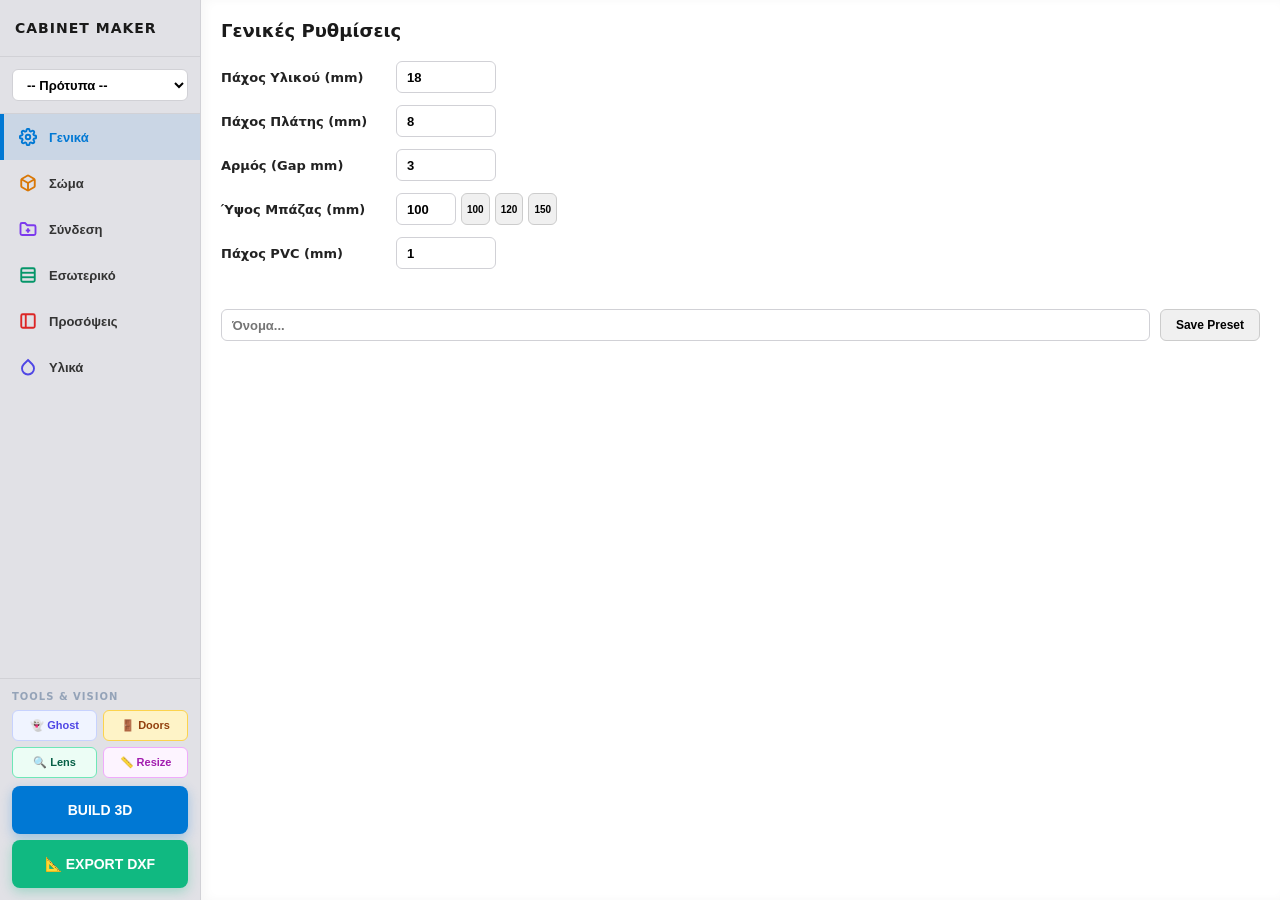
==== index.html @ 6de9b140 "Create index.html" ====
<!DOCTYPE html>
<html>
<head>
  <meta charset="utf-8">
  <title>Smart Cabinet Maker Pro v13.4 - Absolute Total</title>
  <link href="https://fonts.googleapis.com/css2?family=Inter:wght@400;500;600;700&display=swap" rel="stylesheet">
  <style>
    :root {
        --bg-dark: #f5f5f7;
        --sidebar-bg: #e1e1e6;
        --card-bg: #ffffff;
        --accent: #0078d4;
        --accent-hover: #005a9e;
        --text-title: #1a1a1a;
        --text-body: #333333;
        --text-muted: #666666;
        --border-color: #d1d1d6;
        --sidebar-width: 200px;
        --color-globals: #0078d4;
        --color-box: #d97706;
        --color-joinery: #7c3aed;
        --color-interior: #059669;
        --color-fronts: #dc2626;
        --color-materials: #4f46e5;
    }
    body { background-color: var(--bg-dark); color: var(--text-body); font-family: 'Segoe UI', system-ui, sans-serif; margin: 0; padding: 0; display: flex; height: 100vh; overflow: hidden; }
    .layout { display: flex; flex: 1; overflow: hidden; width: 100%; }
    .sidebar { width: var(--sidebar-width); background-color: var(--sidebar-bg); border-right: 1px solid var(--border-color); display: flex; flex-direction: column; }
    .sidebar h2 { color: var(--text-title); font-size: 14px; padding: 20px 15px; margin: 0; border-bottom: 1px solid var(--border-color); text-transform: uppercase; font-weight: 700; letter-spacing: 1px; }
    .tablink { background-color: transparent; color: var(--text-body); border: none; outline: none; cursor: pointer; padding: 14px 15px; text-align: left; font-size: 13px; font-weight: 600; border-left: 4px solid transparent; transition: all 0.2s; display: flex; align-items: center; gap: 12px; }
    .tablink svg { width: 18px; height: 18px; stroke-width: 2.5; }
    .tablink:hover { background-color: rgba(0,0,0,0.05); }
    .tablink.active { background-color: rgba(0,120,212,0.1); color: var(--accent); border-left: 4px solid var(--accent); }
    .main-content { flex: 1; overflow-y: auto; padding: 20px; background: #ffffff; box-shadow: inset 5px 0 10px rgba(0,0,0,0.03); }
    .tabcontent { display: none; max-width: 100%; animation: fadeIn 0.3s; }
    @keyframes fadeIn { from { opacity: 0; transform: translateY(5px); } to { opacity: 1; transform: translateY(0); } }
    h3 { margin: 0 0 20px 0; color: var(--text-title); font-size: 18px; font-weight: 800; display: flex; align-items: center; gap: 12px; }
    .field { display: flex; align-items: center; margin-bottom: 12px; gap: 15px; }
    .label-zone { width: 160px; flex: none; }
    .label-main { font-size: 13px; font-weight: 700; color: #222; display: block; }
    .label-help { font-size: 11px; color: var(--text-muted); display: block; margin-top: 3px; font-weight: 500; }
    input, select { width: 100px; padding: 6px 10px; border: 1.5px solid var(--border-color); border-radius: 6px; height: 32px; font-size: 13px; font-weight: 600; background: #fff; box-sizing: border-box; }
    input:focus, select:focus { border-color: var(--accent); outline: none; box-shadow: 0 0 0 3px rgba(0,120,212,0.1); }
    select { width: 140px; }
    .property-grid { display: grid; grid-template-columns: 1fr 1fr; gap: 12px; background: #f8fafc; padding: 15px; border: 1px solid #e2e8f0; border-radius: 10px; margin-bottom: 20px; }
    .grid-item { display: flex; flex-direction: column; gap: 6px; }
    .grid-item label { font-size: 10px; font-weight: 900; color: #64748b; text-transform: uppercase; }
    .section-header { font-size: 11px; font-weight: 900; text-transform: uppercase; color: #94a3b8; margin: 35px 0 15px 0; display: flex; align-items: center; letter-spacing: 1.5px; }
    .section-header::after { content: ""; flex: 1; height: 1.5px; background: #f1f5f9; margin-left: 15px; }
    .switch-container { display: flex; align-items: center; height: 36px; width: 120px; justify-content: flex-end; }
    .switch { position: relative; display: inline-block; width: 44px; height: 24px; }
    .switch input { opacity: 0; width: 0; height: 0; }
    .slider { position: absolute; cursor: pointer; top: 0; left: 0; right: 0; bottom: 0; background-color: #cbd5e1; transition: .4s; border-radius: 20px; }
    .slider:before { position: absolute; content: ""; height: 18px; width: 18px; left: 3px; bottom: 3px; background-color: white; transition: .4s; border-radius: 50%; }
    input:checked + .slider { background-color: var(--color-interior); }
    input:checked + .slider:before { transform: translateX(20px); }
    .btn-build { width: 100%; background: var(--accent); color: white; border: none; padding: 16px; font-weight: 800; border-radius: 8px; cursor: pointer; text-transform: uppercase; font-size: 14px; box-shadow: 0 4px 12px rgba(0,120,212,0.3); }
    .btn-secondary { background: #f0f0f0; border: 1px solid #ccc; padding: 8px 15px; cursor: pointer; font-size: 12px; border-radius: 6px; font-weight: 700; }
    .browse-btn { padding: 0 14px; background: #f8fafc; border: 1.5px solid var(--border-color); border-left: none; cursor: pointer; border-radius: 0 6px 6px 0; height: 36px; box-sizing: border-box; }
  </style>
</head>
<body>
  <div class="layout">
    <div class="sidebar">
      <h2>Cabinet Maker</h2>
      <div style="padding: 12px; border-bottom: 1px solid var(--border-color);"><select id="preset_selector" onchange="loadPreset()" style="width: 100%;"><option value="">-- Πρότυπα --</option></select></div>
      <button class="tablink active" onclick="openTab(event, 'globals')"><svg viewBox="0 0 24 24" fill="none" stroke="var(--color-globals)"><circle cx="12" cy="12" r="3"></circle><path d="M19.4 15a1.65 1.65 0 0 0 .33 1.82l.06.06a2 2 0 0 1 0 2.83 2 2 0 0 1-2.83 0l-.06-.06a1.65 1.65 0 0 0-1.82-.33 1.65 1.65 0 0 0-1 1.51V21a2 2 0 0 1-2 2 2 2 0 0 1-2-2v-.09A1.65 1.65 0 0 0 9 19.4a1.65 1.65 0 0 0-1.82.33l-.06.06a2 2 0 0 1-2.83 0 2 2 0 0 1 0-2.83l.06-.06a1.65 1.65 0 0 0 .33-1.82 1.65 1.65 0 0 0-1.51-1H3a2 2 0 0 1-2-2 2 2 0 0 1 2-2h.09A1.65 1.65 0 0 0 4.6 9a1.65 1.65 0 0 0-.33-1.82l-.06-.06a2 2 0 0 1 0-2.83 2 2 0 0 1 2.83 0l.06.06a1.65 1.65 0 0 0 1.82.33H9a1.65 1.65 0 0 0 1-1.51V3a2 2 0 0 1 2-2 2 2 0 0 1 2 2v.09a1.65 1.65 0 0 0 1 1.51 1.65 1.65 0 0 0 1.82-.33l.06-.06a2 2 0 0 1 2.83 0 2 2 0 0 1 0 2.83l-.06.06a1.65 1.65 0 0 0-.33 1.82V9a1.65 1.65 0 0 0 1.51 1H21a2 2 0 0 1 2 2 2 2 0 0 1-2 2h-.09a1.65 1.65 0 0 0-1.51 1z"></path></svg>Γενικά</button>
      <button class="tablink" onclick="openTab(event, 'box')"><svg viewBox="0 0 24 24" fill="none" stroke="var(--color-box)"><path d="M21 16V8a2 2 0 0 0-1-1.73l-7-4a2 2 0 0 0-2 0l-7 4A2 2 0 0 0 3 8v8a2 2 0 0 0 1 1.73l7 4a2 2 0 0 0 2 0l7-4A2 2 0 0 0 21 16z"></path><polyline points="3.27 6.96 12 12.01 20.73 6.96"></polyline><line x1="12" y1="22.08" x2="12" y2="12"></line></svg>Σώμα</button>
      <button class="tablink" onclick="openTab(event, 'joinery')"><svg viewBox="0 0 24 24" fill="none" stroke="var(--color-joinery)"><path d="M20 7h-9l-3-3H4a2 2 0 0 0-2 2v12a2 2 0 0 0 2 2h16a2 2 0 0 0 2-2V9a2 2 0 0 0-2-2z"></path><line x1="12" y1="11" x2="12" y2="17"></line><line x1="9" y1="14" x2="15" y2="14"></line></svg>Σύνδεση</button>
      <button class="tablink" onclick="openTab(event, 'interior')"><svg viewBox="0 0 24 24" fill="none" stroke="var(--color-interior)"><rect x="3" y="3" width="18" height="18" rx="2" ry="2"></rect><line x1="3" y1="9" x2="21" y2="9"></line><line x1="3" y1="15" x2="21" y2="15"></line></svg>Εσωτερικό</button>
      <button class="tablink" onclick="openTab(event, 'fronts')"><svg viewBox="0 0 24 24" fill="none" stroke="var(--color-fronts)"><rect x="3" y="3" width="18" height="18" rx="2" ry="2"></rect><line x1="9" y1="3" x2="9" y2="21"></line></svg>Προσόψεις</button>
      <button class="tablink" onclick="openTab(event, 'materials')"><svg viewBox="0 0 24 24" fill="none" stroke="var(--color-materials)"><path d="M12 2.69l5.66 5.66a8 8 0 1 1-11.31 0z"></path></svg>Υλικά</button>
      <div style="margin-top:auto; padding:12px; border-top:1px solid var(--border-color);">
        <div style="font-size:10px; font-weight:900; text-transform:uppercase; color:#94a3b8; margin-bottom:8px; letter-spacing:1px;">Tools & Vision</div>
        <div style="display:grid; grid-template-columns: 1fr 1fr; gap:6px; margin-bottom:8px;">
          <button onclick="callRuby('ghostMode')" style="padding:8px 4px; background:#f0f4ff; border:1.5px solid #c7d2fe; border-radius:6px; cursor:pointer; font-size:11px; font-weight:700; color:#4f46e5;" title="Ghost Mode - Ημιδιαφάνεια">👻 Ghost</button>
          <button onclick="callRuby('hideDoors')" style="padding:8px 4px; background:#fef3c7; border:1.5px solid #fcd34d; border-radius:6px; cursor:pointer; font-size:11px; font-weight:700; color:#92400e;" title="Hide/Show Πόρτες">🚪 Doors</button>
          <button onclick="callRuby('smartLens')" style="padding:8px 4px; background:#ecfdf5; border:1.5px solid #6ee7b7; border-radius:6px; cursor:pointer; font-size:11px; font-weight:700; color:#065f46;" title="Smart Lens Tool">🔍 Lens</button>
          <button onclick="callRuby('resizeTool')" style="padding:8px 4px; background:#fdf4ff; border:1.5px solid #f0abfc; border-radius:6px; cursor:pointer; font-size:11px; font-weight:700; color:#a21caf;" title="Εργαλείο Αλλαγής Διαστάσεων">📏 Resize</button>
        </div>
        <button class="btn-build" onclick="buildCabinet()" style="margin-bottom: 6px;">Build 3D</button>
        <button class="btn-build" onclick="callRuby('exportDXF')" style="background: #10b981; box-shadow: 0 4px 12px rgba(16,185,129,0.3);">📐 Export DXF</button>
      </div>
    </div>
    <div class="main-content">
      <div id="globals" class="tabcontent" style="display:block">
        <h3>Γενικές Ρυθμίσεις</h3>
        <div class="field"><div class="label-zone"><span class="label-main">Πάχος Υλικού (mm)</span></div><input type="number" id="mat_th" value="18"></div>
        <div class="field"><div class="label-zone"><span class="label-main">Πάχος Πλάτης (mm)</span></div><input type="number" id="back_th" value="8"></div>
        <div class="field"><div class="label-zone"><span class="label-main">Αρμός (Gap mm)</span></div><input type="number" id="gap" value="3"></div>
        <div class="field">
          <div class="label-zone"><span class="label-main">Ύψος Μπάζας (mm)</span></div>
          <div style="display:flex; gap:5px;">
            <input type="number" id="plinth" value="100" style="width:60px;">
            <button class="btn-secondary" onclick="document.getElementById('plinth').value=100" style="padding:2px 5px; font-size:10px;">100</button>
            <button class="btn-secondary" onclick="document.getElementById('plinth').value=120" style="padding:2px 5px; font-size:10px;">120</button>
            <button class="btn-secondary" onclick="document.getElementById('plinth').value=150" style="padding:2px 5px; font-size:10px;">150</button>
          </div>
        </div>
        <div class="field"><div class="label-zone"><span class="label-main">Πάχος PVC (mm)</span></div><input type="number" id="pvc_th" value="1"></div>
        <div style="margin-top:40px; display:flex; gap:10px;"><input type="text" id="preset_name" placeholder="Όνομα..." style="flex:1"><button class="btn-secondary" onclick="savePreset()">Save Preset</button></div>
      </div>
      <div id="box" class="tabcontent">
        <h3>Σώμα Ερμαρίου</h3>
        <div class="field"><div class="label-zone"><span class="label-main">Τύπος Ερμαρίου</span></div><select id="cab_type" onchange="updateDefaults()"><option value="Base">Βάσης (760/560)</option><option value="Wall">Κρεμαστό (720/330)</option><option value="Wardrobe">Ντουλάπα (1600/580)</option></select></div>
        <div class="property-grid"><div class="grid-item"><label>Πλάτος</label><input type="number" id="width" value="600"></div><div class="grid-item"><label>Ύψος</label><input type="number" id="height" value="760"></div><div class="grid-item"><label>Βάθος</label><input type="number" id="depth" value="560"></div><div class="grid-item"><label>Καπάκι</label><select id="top_type"><option value="Solid">Πάνελ</option><option value="Rails">Τραβέρσες</option></select></div></div>
        <div class="field"><div class="label-zone"><span class="label-main">Φάρδος Τραβέρσας</span></div><input type="number" id="rail_width" value="100"></div>
        <div class="section-header">Μπάζα (Plinth / Legs)</div>
        <div class="property-grid">
          <div class="grid-item">
            <label>Τύπος Βάσης</label>
            <select id="base_type">
              <option value="Box">Κουτί (Περιμετρικά)</option>
              <option value="FrontLegs">Εμπρός Μπάζα + Ποδαράκια</option>
              <option value="LegsOnly">Μόνο Ποδαράκια</option>
            </select>
          </div>
          <div class="grid-item"><label>Εμπρός Inset</label><input type="number" id="plinth_inset_f" value="50"></div>
          <div class="grid-item"><label>Πίσω Inset</label><input type="number" id="plinth_inset_b" value="0"></div>
        </div>
      </div>
      <div id="joinery" class="tabcontent">
        <h3>Σύνδεση & Hardware</h3>
        <div class="field"><div class="label-zone"><span class="label-main">Τύπος Σύνδεσης</span></div><select id="conn_type"><option value="SideOverTop">Sides over Top</option><option value="TopOverSide">Top over Sides</option><option value="Miter">Miter (45°)</option></select></div>
        <div class="section-header">Connectors (CNC)</div>
        <div class="property-grid"><div class="grid-item"><label>Hardware</label><select id="connector_type" onchange="updateConnectorDefaults()"><option value="Screw_3.5">Βίδες 3.5</option><option value="Dowel">Καβίλιες Ø8</option><option value="Minifix">Minifix Ø15</option><option value="Lamello_Clamex">Lamello Clamex</option><option value="Cabineo">Cabineo Ø8</option><option value="None">None</option></select></div><div class="grid-item"><label>Mode</label><select id="connector_mode"><option value="Manual">Manual</option><option value="Auto">Auto</option></select></div><div class="grid-item"><label>Qty/Step</label><input type="number" id="connector_val" value="3"></div><div class="grid-item"><label>Offset</label><input type="number" id="connector_offset" value="37"></div></div>
        <div class="section-header">Πλάτη & Γκινισιά</div>
        <div class="property-grid"><div class="grid-item"><label>Τύπος Πλάτης</label><select id="back_type"><option value="Nailed">Καρφωτή</option><option value="Grooved">Γκινισιά</option><option value="Hybrid">Hybrid</option></select></div><div class="grid-item"><label>Inset Πλάτης</label><input type="number" id="back_inset" value="15"></div><div class="grid-item"><label>Βάθος Γκινισιάς</label><input type="number" id="groove_depth" value="8"></div></div>
      </div>
      <div id="interior" class="tabcontent">
        <h3>Εσωτερικός Χώρος</h3>
        <div class="field"><div class="label-zone"><span class="label-main">Κάθετοι Ορθοστάτες</span></div><input type="number" id="v_dividers" value="0"></div>
        <div class="field"><div class="label-zone"><span class="label-main">Line Boring</span></div><div class="switch-container"><label class="switch"><input type="checkbox" id="line_boring"><span class="slider"></span></label></div></div>
        <div class="property-grid">
          <div class="grid-item"><label>Offset Εμπρός</label><input type="number" id="lb_offset_f" value="37"></div>
          <div class="grid-item"><label>Offset Πίσω</label><input type="number" id="lb_offset_b" value="37"></div>
          <div class="grid-item"><label>Βήμα (Step)</label><select id="lb_step"><option value="32">32 mm</option><option value="64">64 mm</option></select></div>
          <div class="grid-item"><label>Τρύπες/Ράφι</label><select id="lb_qty"><option value="Full">Συνεχόμενες</option><option value="3">3</option><option value="5">5</option></select></div>
        </div>
        <div class="property-grid">
          <div class="grid-item"><label>Αριθμός Ραφιών</label><input type="number" id="shelves" value="1"></div>
          <div class="grid-item"><label>Inset Ραφιού</label><input type="number" id="shelf_inset" value="20"></div>
        </div>
        <div class="field"><div class="label-zone"><span class="label-main">Zone Splitter</span></div><select id="zone_split"><option value="None">None</option><option value="Vertical">Vertical</option><option value="Horizontal">Horizontal</option></select></div>
      </div>
      <div id="fronts" class="tabcontent">
        <h3>Προσόψεις & Μηχανισμοί</h3>
        <div class="property-grid"><div class="grid-item"><label>Τύπος</label><select id="front_type"><option value="Doors">Πόρτες</option><option value="Drawers">Συρτάρια</option><option value="Gola">Gola Front</option></select></div><div class="grid-item"><label>Overlay</label><select id="overlay_type"><option value="Full">Full</option><option value="Half">Half</option><option value="Inset">Inset</option></select></div><div class="grid-item"><label>Αριθμός (Π/Σ)</label><input type="number" id="front_count" value="2"></div></div>
        <div class="section-header">Μεντεσέδες</div>
        <div class="property-grid"><div class="grid-item"><label>Hardware</label><select id="hinge_type" onchange="updateHingeDefaults()"><option value="Blum_ClipTop">Blum Clip Top 110°</option><option value="Blum_INSERTA">Blum INSERTA (press-in)</option><option value="Salice_110">Salice 110°</option><option value="Hettich_Sensys">Hettich Sensys M</option><option value="None">None</option></select></div><div class="grid-item"><label>Offset (mm)</label><input type="number" id="hinge_offset" value="100"></div></div>
        <div class="section-header">Πόμολα & Gola Profile</div>
        <div class="field"><div class="label-zone"><span class="label-main">Είδος Λαβής</span></div><select id="handle_type" onchange="toggleGolaSettings()"><option value="Bar">Bar (2 τρύπες)</option><option value="Knob">Knob (1 τρύπα)</option><option value="Gola">Gola Profile</option><option value="None">None</option></select></div>
        <div id="handle_params_section"><div class="property-grid"><div class="grid-item"><label>Διάκεντρο</label><input type="number" id="handle_cc" value="128"></div><div class="grid-item"><label>Offset X</label><input type="number" id="handle_offset_x" value="40"></div><div class="grid-item"><label>Offset Z</label><input type="number" id="handle_offset_z" value="40"></div></div></div>
        <div id="gola_params_section" style="display:none">
          <div class="field" style="margin-bottom:12px;">
            <div class="label-zone"><span class="label-main">Gola Hardware</span></div>
            <select id="gola_preset" onchange="applyGolaPreset()" style="width:200px;">
              <option value="custom">-- Custom / Χειροκίνητα --</option>
              <option value="volpato_l">Volpato L-Profile (56x27mm)</option>
              <option value="volpato_c">Volpato C-Profile (73x27mm)</option>
              <option value="dtc_l">DTC L-Profile (56x27mm)</option>
              <option value="dtc_c">DTC C-Profile (74x27mm)</option>
            </select>
          </div>
          <div class="property-grid">
            <div class="grid-item"><label>Προφίλ</label><select id="gola_type"><option value="L">L-Profile</option><option value="U">U-Profile</option></select></div>
            <div class="grid-item"><label>Ύψος (H)</label><input type="number" id="gola_size" value="57"></div>
            <div class="grid-item"><label>Βάθος (D)</label><input type="number" id="gola_depth" value="26"></div>
            <div class="grid-item"><label>Radius</label><input type="number" id="gola_radius" value="5"></div>
          </div>
        </div>
      </div>
      <div id="materials" class="tabcontent">
        <h3>Βιβλιοθήκη Υλικών</h3>
        <div class="section-header">Σώμα</div>
        <div class="property-grid"><div class="grid-item"><label>Όνομα</label><input type="text" id="mat_carcass_name" value="White"></div><div class="grid-item"><label>PVC</label><input type="text" id="mat_carcass_pvc" value="W1000"></div></div>
        <div class="field"><div style="display:flex; flex:1; border:1px solid #ccc; border-radius:4px; overflow:hidden;"><input type="text" id="mat_carcass_tex" style="flex:1; border:none; padding:6px;"><button class="browse-btn" onclick="browseFile('mat_carcass_tex')">📁</button></div></div>
        <div class="section-header">Πρόσοψη 1</div>
        <div class="property-grid"><div class="grid-item"><label>Όνομα</label><input type="text" id="mat_front1_name" value="Oak"></div><div class="grid-item"><label>PVC</label><input type="text" id="mat_front1_pvc" value="Oak-PVC"></div></div>
        <div class="field"><div style="display:flex; flex:1; border:1px solid #ccc; border-radius:4px; overflow:hidden;"><input type="text" id="mat_front1_tex" style="flex:1; border:none; padding:6px;"><button class="browse-btn" onclick="browseFile('mat_front1_tex')">📁</button></div></div>
        <div class="section-header">Πρόσοψη 2</div>
        <div class="property-grid"><div class="grid-item"><label>Όνομα</label><input type="text" id="mat_front2_name" value="Anthra"></div><div class="grid-item"><label>PVC</label><input type="text" id="mat_front2_pvc" value="Anthra-PVC"></div></div>
        <div class="field"><div style="display:flex; flex:1; border:1px solid #ccc; border-radius:4px; overflow:hidden;"><input type="text" id="mat_front2_tex" style="flex:1; border:none; padding:6px;"><button class="browse-btn" onclick="browseFile('mat_front2_tex')">📁</button></div></div>
        <div class="section-header">Λοιπά</div>
        <div class="property-grid"><div class="grid-item"><label>Πλάτη</label><input type="text" id="mat_back_name" value="HDF White"></div><div class="grid-item"><label>Μπάζα</label><input type="text" id="mat_plinth_name" value="Aluminum"></div></div>
      </div>
    </div>
  </div>
  <script>
    const GOLA_PRESETS = {
        volpato_l: { type: "L", size: 57, depth: 26, radius: 5 },
        volpato_c: { type: "U", size: 73, depth: 27, radius: 5 },
        dtc_l: { type: "L", size: 57, depth: 26, radius: 5 },
        dtc_c: { type: "U", size: 74, depth: 27, radius: 5 }
    };

    function callRuby(callbackName, ...args) {
        if (typeof sketchup !== 'undefined' && sketchup[callbackName]) {
            // Modern CEF bridge
            sketchup[callbackName](...args);
        } else {
            // Legacy fallback
            var url = 'skp:' + callbackName;
            if (args.length > 0) {
                url += '@' + args.map(arg => typeof arg === 'object' ? JSON.stringify(arg) : arg).join('@');
            }
            window.location.href = url;
        }
    }

    function applyGolaPreset() {
        const v = document.getElementById("gola_preset").value;
        if (v && GOLA_PRESETS[v]) {
            const p = GOLA_PRESETS[v];
            document.getElementById("gola_type").value = p.type;
            document.getElementById("gola_size").value = p.size;
            document.getElementById("gola_depth").value = p.depth;
            document.getElementById("gola_radius").value = p.radius;
        }
    }

    // Αλλάζει αυτόματα το default offset ανάλογα με τον connector
    var CONNECTOR_OFFSETS = {
        "Screw_3.5":     { offset: 37, label: "Βίδες 3.5mm" },
        "Dowel":         { offset: 37, label: "Καβίλιες Ø8mm" },
        "Minifix":       { offset: 37, label: "Minifix Ø15mm" },
        "Lamello_Clamex":{ offset: 50, label: "Lamello Clamex P-14" },
        "Cabineo":       { offset: 37, label: "Cabineo Ø8mm" },
        "None":          { offset: 37, label: "" }
    };
    function updateConnectorDefaults() {
        var ct = document.getElementById('connector_type').value;
        var info = CONNECTOR_OFFSETS[ct];
        if (info) {
            document.getElementById('connector_offset').value = info.offset;
        }
        // Αν None, απόκρυψε τα υπόλοιπα πεδία connector
        var showFields = (ct !== "None");
        var modeEl = document.getElementById('connector_mode');
        var valEl  = document.getElementById('connector_val');
        var offEl  = document.getElementById('connector_offset');
        if (modeEl && modeEl.parentElement && modeEl.parentElement.parentElement) {
            modeEl.parentElement.parentElement.style.opacity = showFields ? "1" : "0.4";
        }
    }

    // Αλλάζει αυτόματα το hinge offset ανά τύπο μεντεσέ
    var HINGE_OFFSETS = {
        "Blum_ClipTop":   { offset: 100 },
        "Blum_INSERTA":   { offset: 100 },
        "Salice_110":     { offset: 100 },
        "Hettich_Sensys": { offset: 100 },
        "None":           { offset: 100 }
    };
    function updateHingeDefaults() {
        var ht = document.getElementById('hinge_type').value;
        var info = HINGE_OFFSETS[ht];
        if (info) {
            document.getElementById('hinge_offset').value = info.offset;
        }
    }
    function openTab(evt, tabName) {
        var i, tc, tl; tc = document.getElementsByClassName("tabcontent"); for (i=0; i<tc.length; i++) tc[i].style.display = "none";
        tl = document.getElementsByClassName("tablink"); for (i=0; i<tl.length; i++) tl[i].className = tl[i].className.replace(" active", "");
        document.getElementById(tabName).style.display = "block"; if (evt) evt.currentTarget.className += " active";
    }
    function updateDefaults() { var t = document.getElementById('cab_type').value; if (t === "Base") { document.getElementById('height').value = 760; document.getElementById('depth').value = 560; } }
    function toggleGolaSettings() { var v = document.getElementById('handle_type').value; document.getElementById('gola_params_section').style.display = (v === 'Gola') ? 'block' : 'none'; document.getElementById('handle_params_section').style.display = (v === 'Gola' || v === 'None') ? 'none' : 'block'; }
    function browseFile(id) { callRuby('browseFile', id); }
    function setFilePath(id, path) { document.getElementById(id).value = path; }
    function getVal(id) { return document.getElementById(id).value; }
    function collectData() { return { 
        global: { materialThickness: parseFloat(document.getElementById('mat_th').value), backThickness: parseFloat(document.getElementById('back_th').value), gap: parseFloat(document.getElementById('gap').value), base_type: getVal('base_type'), plinthHeight: parseFloat(document.getElementById('plinth').value), pvcThickness: parseFloat(document.getElementById('pvc_th').value) },
        box: { cab_type: document.getElementById('cab_type').value, width: parseFloat(document.getElementById('width').value), height: parseFloat(document.getElementById('height').value), depth: parseFloat(document.getElementById('depth').value), backType: document.getElementById('back_type').value, topType: document.getElementById('top_type').value, railWidth: parseFloat(document.getElementById('rail_width').value), connType: document.getElementById('conn_type').value, backInset: parseFloat(document.getElementById('back_inset').value), grooveDepth: parseFloat(document.getElementById('groove_depth').value), plinthInsetF: parseFloat(document.getElementById('plinth_inset_f').value), plinthInsetB: parseFloat(document.getElementById('plinth_inset_b').value), connector_type: document.getElementById('connector_type').value, connector_mode: document.getElementById('connector_mode').value, connector_val: parseFloat(document.getElementById('connector_val').value), connector_offset: parseFloat(document.getElementById('connector_offset').value) },
        front: { front_type: document.getElementById('front_type').value, overlay_type: document.getElementById('overlay_type').value, count: parseInt(document.getElementById('front_count').value), hingeType: document.getElementById('hinge_type').value, hingeOffset: parseFloat(document.getElementById('hinge_offset').value), handle_type: document.getElementById('handle_type').value, handle_cc: parseFloat(document.getElementById('handle_cc').value), handle_offset_x: parseFloat(document.getElementById('handle_offset_x').value), handle_offset_z: parseFloat(document.getElementById('handle_offset_z').value), gola_size: parseFloat(document.getElementById('gola_size').value), gola_depth: parseFloat(document.getElementById('gola_depth').value), gola_radius: parseFloat(document.getElementById('gola_radius').value), gola_type: document.getElementById('gola_type').value },
        interior: { v_dividers: parseInt(document.getElementById('v_dividers').value), shelves: parseInt(document.getElementById('shelves').value), line_boring: document.getElementById('line_boring').checked, lb_offset_f: parseFloat(document.getElementById('lb_offset_f').value), lb_offset_b: parseFloat(document.getElementById('lb_offset_b').value), lb_step: parseFloat(document.getElementById('lb_step').value), lb_qty: document.getElementById('lb_qty').value, shelf_inset: parseFloat(document.getElementById('shelf_inset').value), zone_split: document.getElementById('zone_split').value },
        materials: { mat_carcass_name: document.getElementById('mat_carcass_name').value, mat_carcass_pvc: document.getElementById('mat_carcass_pvc').value, mat_carcass_tex: document.getElementById('mat_carcass_tex').value, mat_front1_name: document.getElementById('mat_front1_name').value, mat_front1_pvc: document.getElementById('mat_front1_pvc').value, mat_front1_tex: document.getElementById('mat_front1_tex').value, mat_front2_name: document.getElementById('mat_front2_name').value, mat_front2_pvc: document.getElementById('mat_front2_pvc').value, mat_front2_tex: document.getElementById('mat_front2_tex').value, mat_back_name: document.getElementById('mat_back_name').value, mat_plinth_name: document.getElementById('mat_plinth_name').value }
    }; }
    function buildCabinet() { callRuby('buildCabinet', JSON.stringify(collectData())); }
    function savePreset() { callRuby('savePreset', document.getElementById('preset_name').value, JSON.stringify(collectData())); }
    function loadPreset() { callRuby('loadPreset', document.getElementById('preset_selector').value); }

    function updatePresetsList(presets) {
        const sel = document.getElementById("preset_selector");
        sel.innerHTML = '<option value="">-- Πρότυπα --</option>';
        for (const name in presets) {
            if (presets.hasOwnProperty(name)) {
                const opt = document.createElement("option");
                opt.value = name;
                opt.textContent = name;
                sel.appendChild(opt);
            }
        }
    }

    function loadPresetData(data) {
        if (!data) return;
        
        // Globals
        if (data.global) {
            if (data.global.materialThickness !== undefined) document.getElementById('mat_th').value = data.global.materialThickness;
            if (data.global.backThickness !== undefined) document.getElementById('back_th').value = data.global.backThickness;
            if (data.global.gap !== undefined) document.getElementById('gap').value = data.global.gap;
            if (data.global.base_type !== undefined) document.getElementById('base_type').value = data.global.base_type;
            if (data.global.plinthHeight !== undefined) document.getElementById('plinth').value = data.global.plinthHeight;
            if (data.global.pvcThickness !== undefined) document.getElementById('pvc_th').value = data.global.pvcThickness;
        }
        
        // Box
        if (data.box) {
            if (data.box.cab_type !== undefined) {
                document.getElementById('cab_type').value = data.box.cab_type;
                updateDefaults();
            }
            if (data.box.width !== undefined) document.getElementById('width').value = data.box.width;
            if (data.box.height !== undefined) document.getElementById('height').value = data.box.height;
            if (data.box.depth !== undefined) document.getElementById('depth').value = data.box.depth;
            if (data.box.backType !== undefined) document.getElementById('back_type').value = data.box.backType;
            if (data.box.topType !== undefined) document.getElementById('top_type').value = data.box.topType;
            if (data.box.railWidth !== undefined) document.getElementById('rail_width').value = data.box.railWidth;
            if (data.box.connType !== undefined) document.getElementById('conn_type').value = data.box.connType;
            if (data.box.backInset !== undefined) document.getElementById('back_inset').value = data.box.backInset;
            if (data.box.grooveDepth !== undefined) document.getElementById('groove_depth').value = data.box.grooveDepth;
            if (data.box.plinthInsetF !== undefined) document.getElementById('plinth_inset_f').value = data.box.plinthInsetF;
            if (data.box.plinthInsetB !== undefined) document.getElementById('plinth_inset_b').value = data.box.plinthInsetB;
            if (data.box.connector_type !== undefined) document.getElementById('connector_type').value = data.box.connector_type;
            if (data.box.connector_mode !== undefined) document.getElementById('connector_mode').value = data.box.connector_mode;
            if (data.box.connector_val !== undefined) document.getElementById('connector_val').value = data.box.connector_val;
            if (data.box.connector_offset !== undefined) document.getElementById('connector_offset').value = data.box.connector_offset;
        }
        
        // Front
        if (data.front) {
            let front_type = data.front.front_type !== undefined ? data.front.front_type : data.front.type;
            if (front_type !== undefined) document.getElementById('front_type').value = front_type;
            if (data.front.overlay_type !== undefined) document.getElementById('overlay_type').value = data.front.overlay_type;
            if (data.front.count !== undefined) document.getElementById('front_count').value = data.front.count;
            if (data.front.hingeType !== undefined) document.getElementById('hinge_type').value = data.front.hingeType;
            if (data.front.hingeOffset !== undefined) document.getElementById('hinge_offset').value = data.front.hingeOffset;
            
            let handle_type = data.front.handle_type !== undefined ? data.front.handle_type : data.front.handles;
            if (handle_type !== undefined) {
                document.getElementById('handle_type').value = handle_type;
                toggleGolaSettings();
            }
            if (data.front.handle_cc !== undefined) document.getElementById('handle_cc').value = data.front.handle_cc;
            if (data.front.handle_offset_x !== undefined) document.getElementById('handle_offset_x').value = data.front.handle_offset_x;
            if (data.front.handle_offset_z !== undefined) document.getElementById('handle_offset_z').value = data.front.handle_offset_z;
            if (data.front.gola_size !== undefined) document.getElementById('gola_size').value = data.front.gola_size;
            if (data.front.gola_depth !== undefined) document.getElementById('gola_depth').value = data.front.gola_depth;
            if (data.front.gola_radius !== undefined) document.getElementById('gola_radius').value = data.front.gola_radius;
            if (data.front.gola_type !== undefined) document.getElementById('gola_type').value = data.front.gola_type;
        }
        
        // Interior
        if (data.interior) {
            if (data.interior.v_dividers !== undefined) document.getElementById('v_dividers').value = data.interior.v_dividers;
            if (data.interior.shelves !== undefined) document.getElementById('shelves').value = data.interior.shelves;
            if (data.interior.line_boring !== undefined) document.getElementById('line_boring').checked = data.interior.line_boring;
            if (data.interior.lb_offset_f !== undefined) document.getElementById('lb_offset_f').value = data.interior.lb_offset_f;
            if (data.interior.lb_offset_b !== undefined) document.getElementById('lb_offset_b').value = data.interior.lb_offset_b;
            if (data.interior.lb_step !== undefined) document.getElementById('lb_step').value = data.interior.lb_step;
            if (data.interior.lb_qty !== undefined) document.getElementById('lb_qty').value = data.interior.lb_qty;
            if (data.interior.shelf_inset !== undefined) document.getElementById('shelf_inset').value = data.interior.shelf_inset;
            if (data.interior.zone_split !== undefined) document.getElementById('zone_split').value = data.interior.zone_split;
        }
        
        // Materials
        if (data.materials) {
            if (data.materials.mat_carcass_name !== undefined) document.getElementById('mat_carcass_name').value = data.materials.mat_carcass_name;
            if (data.materials.mat_carcass_pvc !== undefined) document.getElementById('mat_carcass_pvc').value = data.materials.mat_carcass_pvc;
            if (data.materials.mat_carcass_tex !== undefined) document.getElementById('mat_carcass_tex').value = data.materials.mat_carcass_tex;
            if (data.materials.mat_front1_name !== undefined) document.getElementById('mat_front1_name').value = data.materials.mat_front1_name;
            if (data.materials.mat_front1_pvc !== undefined) document.getElementById('mat_front1_pvc').value = data.materials.mat_front1_pvc;
            if (data.materials.mat_front1_tex !== undefined) document.getElementById('mat_front1_tex').value = data.materials.mat_front1_tex;
            if (data.materials.mat_front2_name !== undefined) document.getElementById('mat_front2_name').value = data.materials.mat_front2_name;
            if (data.materials.mat_front2_pvc !== undefined) document.getElementById('mat_front2_pvc').value = data.materials.mat_front2_pvc;
            if (data.materials.mat_front2_tex !== undefined) document.getElementById('mat_front2_tex').value = data.materials.mat_front2_tex;
            if (data.materials.mat_back_name !== undefined) document.getElementById('mat_back_name').value = data.materials.mat_back_name;
            if (data.materials.mat_plinth_name !== undefined) document.getElementById('mat_plinth_name').value = data.materials.mat_plinth_name;
        }
    }

    window.onload = function() { callRuby('fetchPresets'); };
  </script>
</body>
</html>
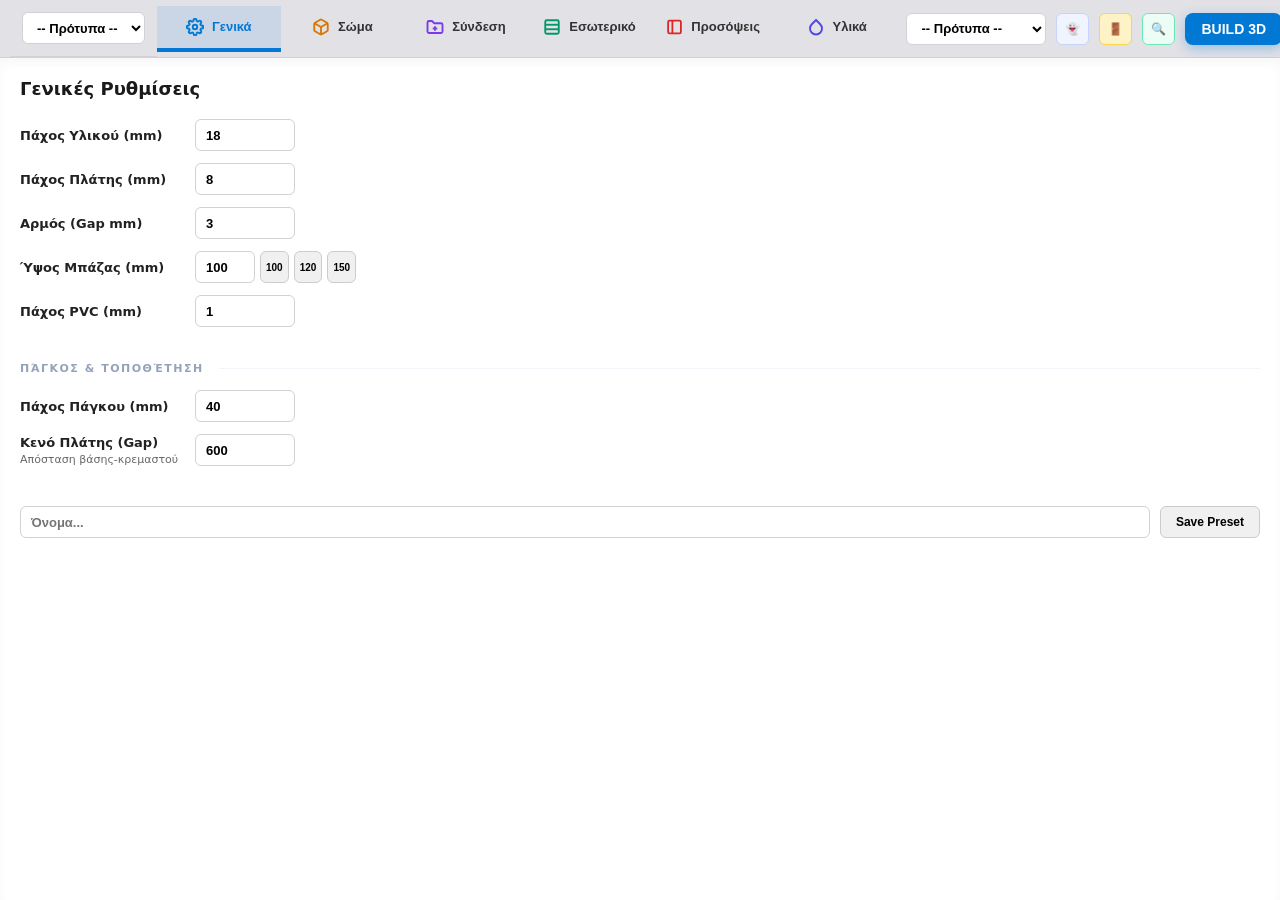
==== commit 191603f3: "new antigravity" ====
--- a/index.html
+++ b/index.html
@@ -23,15 +23,15 @@
         --color-fronts: #dc2626;
         --color-materials: #4f46e5;
     }
-    body { background-color: var(--bg-dark); color: var(--text-body); font-family: 'Segoe UI', system-ui, sans-serif; margin: 0; padding: 0; display: flex; height: 100vh; overflow: hidden; }
-    .layout { display: flex; flex: 1; overflow: hidden; width: 100%; }
-    .sidebar { width: var(--sidebar-width); background-color: var(--sidebar-bg); border-right: 1px solid var(--border-color); display: flex; flex-direction: column; }
-    .sidebar h2 { color: var(--text-title); font-size: 14px; padding: 20px 15px; margin: 0; border-bottom: 1px solid var(--border-color); text-transform: uppercase; font-weight: 700; letter-spacing: 1px; }
-    .tablink { background-color: transparent; color: var(--text-body); border: none; outline: none; cursor: pointer; padding: 14px 15px; text-align: left; font-size: 13px; font-weight: 600; border-left: 4px solid transparent; transition: all 0.2s; display: flex; align-items: center; gap: 12px; }
+    body { background-color: var(--bg-dark); color: var(--text-body); font-family: 'Segoe UI', system-ui, sans-serif; margin: 0; padding: 0; display: flex; flex-direction: column; height: 100vh; overflow: hidden; }
+    .layout { display: flex; flex-direction: column; flex: 1; overflow: hidden; width: 100%; }
+    .sidebar { width: 100%; background-color: var(--sidebar-bg); border-bottom: 1px solid var(--border-color); display: flex; flex-direction: row; flex-wrap: wrap; align-items: center; padding: 0 10px; }
+    .sidebar h2 { display: none; }
+    .tablink { background-color: transparent; color: var(--text-body); border: none; outline: none; cursor: pointer; padding: 12px 15px; text-align: center; font-size: 13px; font-weight: 600; border-bottom: 4px solid transparent; border-left: none; transition: all 0.2s; display: flex; align-items: center; justify-content: center; gap: 8px; flex: 1; min-width: 100px; }
     .tablink svg { width: 18px; height: 18px; stroke-width: 2.5; }
     .tablink:hover { background-color: rgba(0,0,0,0.05); }
-    .tablink.active { background-color: rgba(0,120,212,0.1); color: var(--accent); border-left: 4px solid var(--accent); }
-    .main-content { flex: 1; overflow-y: auto; padding: 20px; background: #ffffff; box-shadow: inset 5px 0 10px rgba(0,0,0,0.03); }
+    .tablink.active { background-color: rgba(0,120,212,0.1); color: var(--accent); border-bottom: 4px solid var(--accent); border-left: none; }
+    .main-content { flex: 1; overflow-y: auto; padding: 20px; background: #ffffff; box-shadow: inset 0 5px 10px rgba(0,0,0,0.03); }
     .tabcontent { display: none; max-width: 100%; animation: fadeIn 0.3s; }
     @keyframes fadeIn { from { opacity: 0; transform: translateY(5px); } to { opacity: 1; transform: translateY(0); } }
     h3 { margin: 0 0 20px 0; color: var(--text-title); font-size: 18px; font-weight: 800; display: flex; align-items: center; gap: 12px; }
@@ -70,16 +70,12 @@
       <button class="tablink" onclick="openTab(event, 'interior')"><svg viewBox="0 0 24 24" fill="none" stroke="var(--color-interior)"><rect x="3" y="3" width="18" height="18" rx="2" ry="2"></rect><line x1="3" y1="9" x2="21" y2="9"></line><line x1="3" y1="15" x2="21" y2="15"></line></svg>Εσωτερικό</button>
       <button class="tablink" onclick="openTab(event, 'fronts')"><svg viewBox="0 0 24 24" fill="none" stroke="var(--color-fronts)"><rect x="3" y="3" width="18" height="18" rx="2" ry="2"></rect><line x1="9" y1="3" x2="9" y2="21"></line></svg>Προσόψεις</button>
       <button class="tablink" onclick="openTab(event, 'materials')"><svg viewBox="0 0 24 24" fill="none" stroke="var(--color-materials)"><path d="M12 2.69l5.66 5.66a8 8 0 1 1-11.31 0z"></path></svg>Υλικά</button>
-      <div style="margin-top:auto; padding:12px; border-top:1px solid var(--border-color);">
-        <div style="font-size:10px; font-weight:900; text-transform:uppercase; color:#94a3b8; margin-bottom:8px; letter-spacing:1px;">Tools & Vision</div>
-        <div style="display:grid; grid-template-columns: 1fr 1fr; gap:6px; margin-bottom:8px;">
-          <button onclick="callRuby('ghostMode')" style="padding:8px 4px; background:#f0f4ff; border:1.5px solid #c7d2fe; border-radius:6px; cursor:pointer; font-size:11px; font-weight:700; color:#4f46e5;" title="Ghost Mode - Ημιδιαφάνεια">👻 Ghost</button>
-          <button onclick="callRuby('hideDoors')" style="padding:8px 4px; background:#fef3c7; border:1.5px solid #fcd34d; border-radius:6px; cursor:pointer; font-size:11px; font-weight:700; color:#92400e;" title="Hide/Show Πόρτες">🚪 Doors</button>
-          <button onclick="callRuby('smartLens')" style="padding:8px 4px; background:#ecfdf5; border:1.5px solid #6ee7b7; border-radius:6px; cursor:pointer; font-size:11px; font-weight:700; color:#065f46;" title="Smart Lens Tool">🔍 Lens</button>
-          <button onclick="callRuby('resizeTool')" style="padding:8px 4px; background:#fdf4ff; border:1.5px solid #f0abfc; border-radius:6px; cursor:pointer; font-size:11px; font-weight:700; color:#a21caf;" title="Εργαλείο Αλλαγής Διαστάσεων">📏 Resize</button>
-        </div>
-        <button class="btn-build" onclick="buildCabinet()" style="margin-bottom: 6px;">Build 3D</button>
-        <button class="btn-build" onclick="callRuby('exportDXF')" style="background: #10b981; box-shadow: 0 4px 12px rgba(16,185,129,0.3);">📐 Export DXF</button>
+      <div style="display:flex; align-items:center; gap:10px; margin-left:auto; padding:8px;">
+        <select id="preset_selector" onchange="loadPreset()" style="width: 140px;"><option value="">-- Πρότυπα --</option></select>
+        <button onclick="callRuby('ghostMode')" style="padding:8px; background:#f0f4ff; border:1.5px solid #c7d2fe; border-radius:6px; cursor:pointer; font-size:12px; font-weight:700; color:#4f46e5;" title="Ghost Mode - Ημιδιαφάνεια">👻</button>
+        <button onclick="callRuby('hideDoors')" style="padding:8px; background:#fef3c7; border:1.5px solid #fcd34d; border-radius:6px; cursor:pointer; font-size:12px; font-weight:700; color:#92400e;" title="Hide/Show Πόρτες">🚪</button>
+        <button onclick="callRuby('smartLens')" style="padding:8px; background:#ecfdf5; border:1.5px solid #6ee7b7; border-radius:6px; cursor:pointer; font-size:12px; font-weight:700; color:#065f46;" title="Smart Lens Tool">🔍</button>
+        <button class="btn-build" onclick="buildCabinet()" style="width:auto; padding:8px 16px;">Build 3D</button>
       </div>
     </div>
     <div class="main-content">
@@ -98,6 +94,9 @@
           </div>
         </div>
         <div class="field"><div class="label-zone"><span class="label-main">Πάχος PVC (mm)</span></div><input type="number" id="pvc_th" value="1"></div>
+        <div class="section-header">Πάγκος & Τοποθέτηση</div>
+        <div class="field"><div class="label-zone"><span class="label-main">Πάχος Πάγκου (mm)</span></div><input type="number" id="worktop_th" value="40"></div>
+        <div class="field"><div class="label-zone"><span class="label-main">Κενό Πλάτης (Gap)</span><span class="label-help">Απόσταση βάσης-κρεμαστού</span></div><input type="number" id="gap_backsplash" value="600"></div>
         <div style="margin-top:40px; display:flex; gap:10px;"><input type="text" id="preset_name" placeholder="Όνομα..." style="flex:1"><button class="btn-secondary" onclick="savePreset()">Save Preset</button></div>
       </div>
       <div id="box" class="tabcontent">
@@ -181,8 +180,11 @@
         <div class="section-header">Πρόσοψη 2</div>
         <div class="property-grid"><div class="grid-item"><label>Όνομα</label><input type="text" id="mat_front2_name" value="Anthra"></div><div class="grid-item"><label>PVC</label><input type="text" id="mat_front2_pvc" value="Anthra-PVC"></div></div>
         <div class="field"><div style="display:flex; flex:1; border:1px solid #ccc; border-radius:4px; overflow:hidden;"><input type="text" id="mat_front2_tex" style="flex:1; border:none; padding:6px;"><button class="browse-btn" onclick="browseFile('mat_front2_tex')">📁</button></div></div>
-        <div class="section-header">Λοιπά</div>
+        <div class="section-header">Λοιπά & Hardware</div>
         <div class="property-grid"><div class="grid-item"><label>Πλάτη</label><input type="text" id="mat_back_name" value="HDF White"></div><div class="grid-item"><label>Μπάζα</label><input type="text" id="mat_plinth_name" value="Aluminum"></div></div>
+        <div class="section-header">Πάγκος (Worktop)</div>
+        <div class="property-grid"><div class="grid-item"><label>Όνομα Υλικού</label><input type="text" id="mat_worktop_name" value="Oak Worktop"></div></div>
+        <div class="field"><div style="display:flex; flex:1; border:1px solid #ccc; border-radius:4px; overflow:hidden;"><input type="text" id="mat_worktop_tex" placeholder="Texture file..." style="flex:1; border:none; padding:6px;"><button class="browse-btn" onclick="browseFile('mat_worktop_tex')">📁</button></div></div>
       </div>
     </div>
   </div>
@@ -264,17 +266,44 @@
         tl = document.getElementsByClassName("tablink"); for (i=0; i<tl.length; i++) tl[i].className = tl[i].className.replace(" active", "");
         document.getElementById(tabName).style.display = "block"; if (evt) evt.currentTarget.className += " active";
     }
-    function updateDefaults() { var t = document.getElementById('cab_type').value; if (t === "Base") { document.getElementById('height').value = 760; document.getElementById('depth').value = 560; } }
+    function updateDefaults() { 
+        var t = document.getElementById('cab_type').value; 
+        var topTypeEl = document.getElementById('top_type');
+        var handleTypeEl = document.getElementById('handle_type');
+        var baseTypeEl = document.getElementById('base_type');
+
+        if (t === "Base") { 
+            document.getElementById('height').value = 760; 
+            document.getElementById('depth').value = 560; 
+            topTypeEl.disabled = false;
+            handleTypeEl.disabled = false;
+        } else if (t === "Wall") {
+            document.getElementById('height').value = 720; 
+            document.getElementById('depth').value = 330;
+            topTypeEl.value = "Solid";
+            topTypeEl.disabled = true; // Rails not allowed for Wall
+            baseTypeEl.value = "Box";
+            if(handleTypeEl.value === "Gola") handleTypeEl.value = "Bar";
+            toggleGolaSettings();
+        } else if (t === "Wardrobe") {
+            document.getElementById('height').value = 2200; 
+            document.getElementById('depth').value = 580;
+            topTypeEl.value = "Solid";
+            topTypeEl.disabled = true; // Rails not allowed for Wardrobe
+            if(handleTypeEl.value === "Gola") handleTypeEl.value = "Bar";
+            toggleGolaSettings();
+        }
+    }
     function toggleGolaSettings() { var v = document.getElementById('handle_type').value; document.getElementById('gola_params_section').style.display = (v === 'Gola') ? 'block' : 'none'; document.getElementById('handle_params_section').style.display = (v === 'Gola' || v === 'None') ? 'none' : 'block'; }
     function browseFile(id) { callRuby('browseFile', id); }
     function setFilePath(id, path) { document.getElementById(id).value = path; }
     function getVal(id) { return document.getElementById(id).value; }
     function collectData() { return { 
-        global: { materialThickness: parseFloat(document.getElementById('mat_th').value), backThickness: parseFloat(document.getElementById('back_th').value), gap: parseFloat(document.getElementById('gap').value), base_type: getVal('base_type'), plinthHeight: parseFloat(document.getElementById('plinth').value), pvcThickness: parseFloat(document.getElementById('pvc_th').value) },
+        global: { materialThickness: parseFloat(document.getElementById('mat_th').value), backThickness: parseFloat(document.getElementById('back_th').value), gap: parseFloat(document.getElementById('gap').value), base_type: getVal('base_type'), plinthHeight: parseFloat(document.getElementById('plinth').value), pvcThickness: parseFloat(document.getElementById('pvc_th').value), worktopThickness: parseFloat(document.getElementById('worktop_th').value), gapBacksplash: parseFloat(document.getElementById('gap_backsplash').value) },
         box: { cab_type: document.getElementById('cab_type').value, width: parseFloat(document.getElementById('width').value), height: parseFloat(document.getElementById('height').value), depth: parseFloat(document.getElementById('depth').value), backType: document.getElementById('back_type').value, topType: document.getElementById('top_type').value, railWidth: parseFloat(document.getElementById('rail_width').value), connType: document.getElementById('conn_type').value, backInset: parseFloat(document.getElementById('back_inset').value), grooveDepth: parseFloat(document.getElementById('groove_depth').value), plinthInsetF: parseFloat(document.getElementById('plinth_inset_f').value), plinthInsetB: parseFloat(document.getElementById('plinth_inset_b').value), connector_type: document.getElementById('connector_type').value, connector_mode: document.getElementById('connector_mode').value, connector_val: parseFloat(document.getElementById('connector_val').value), connector_offset: parseFloat(document.getElementById('connector_offset').value) },
         front: { front_type: document.getElementById('front_type').value, overlay_type: document.getElementById('overlay_type').value, count: parseInt(document.getElementById('front_count').value), hingeType: document.getElementById('hinge_type').value, hingeOffset: parseFloat(document.getElementById('hinge_offset').value), handle_type: document.getElementById('handle_type').value, handle_cc: parseFloat(document.getElementById('handle_cc').value), handle_offset_x: parseFloat(document.getElementById('handle_offset_x').value), handle_offset_z: parseFloat(document.getElementById('handle_offset_z').value), gola_size: parseFloat(document.getElementById('gola_size').value), gola_depth: parseFloat(document.getElementById('gola_depth').value), gola_radius: parseFloat(document.getElementById('gola_radius').value), gola_type: document.getElementById('gola_type').value },
         interior: { v_dividers: parseInt(document.getElementById('v_dividers').value), shelves: parseInt(document.getElementById('shelves').value), line_boring: document.getElementById('line_boring').checked, lb_offset_f: parseFloat(document.getElementById('lb_offset_f').value), lb_offset_b: parseFloat(document.getElementById('lb_offset_b').value), lb_step: parseFloat(document.getElementById('lb_step').value), lb_qty: document.getElementById('lb_qty').value, shelf_inset: parseFloat(document.getElementById('shelf_inset').value), zone_split: document.getElementById('zone_split').value },
-        materials: { mat_carcass_name: document.getElementById('mat_carcass_name').value, mat_carcass_pvc: document.getElementById('mat_carcass_pvc').value, mat_carcass_tex: document.getElementById('mat_carcass_tex').value, mat_front1_name: document.getElementById('mat_front1_name').value, mat_front1_pvc: document.getElementById('mat_front1_pvc').value, mat_front1_tex: document.getElementById('mat_front1_tex').value, mat_front2_name: document.getElementById('mat_front2_name').value, mat_front2_pvc: document.getElementById('mat_front2_pvc').value, mat_front2_tex: document.getElementById('mat_front2_tex').value, mat_back_name: document.getElementById('mat_back_name').value, mat_plinth_name: document.getElementById('mat_plinth_name').value }
+        materials: { mat_carcass_name: document.getElementById('mat_carcass_name').value, mat_carcass_pvc: document.getElementById('mat_carcass_pvc').value, mat_carcass_tex: document.getElementById('mat_carcass_tex').value, mat_front1_name: document.getElementById('mat_front1_name').value, mat_front1_pvc: document.getElementById('mat_front1_pvc').value, mat_front1_tex: document.getElementById('mat_front1_tex').value, mat_front2_name: document.getElementById('mat_front2_name').value, mat_front2_pvc: document.getElementById('mat_front2_pvc').value, mat_front2_tex: document.getElementById('mat_front2_tex').value, mat_back_name: document.getElementById('mat_back_name').value, mat_plinth_name: document.getElementById('mat_plinth_name').value, mat_worktop_name: document.getElementById('mat_worktop_name').value, mat_worktop_tex: document.getElementById('mat_worktop_tex').value }
     }; }
     function buildCabinet() { callRuby('buildCabinet', JSON.stringify(collectData())); }
     function savePreset() { callRuby('savePreset', document.getElementById('preset_name').value, JSON.stringify(collectData())); }
@@ -304,6 +333,8 @@
             if (data.global.base_type !== undefined) document.getElementById('base_type').value = data.global.base_type;
             if (data.global.plinthHeight !== undefined) document.getElementById('plinth').value = data.global.plinthHeight;
             if (data.global.pvcThickness !== undefined) document.getElementById('pvc_th').value = data.global.pvcThickness;
+            if (data.global.worktopThickness !== undefined) document.getElementById('worktop_th').value = data.global.worktopThickness;
+            if (data.global.gapBacksplash !== undefined) document.getElementById('gap_backsplash').value = data.global.gapBacksplash;
         }
         
         // Box
@@ -378,6 +409,8 @@
             if (data.materials.mat_front2_tex !== undefined) document.getElementById('mat_front2_tex').value = data.materials.mat_front2_tex;
             if (data.materials.mat_back_name !== undefined) document.getElementById('mat_back_name').value = data.materials.mat_back_name;
             if (data.materials.mat_plinth_name !== undefined) document.getElementById('mat_plinth_name').value = data.materials.mat_plinth_name;
+            if (data.materials.mat_worktop_name !== undefined) document.getElementById('mat_worktop_name').value = data.materials.mat_worktop_name;
+            if (data.materials.mat_worktop_tex !== undefined) document.getElementById('mat_worktop_tex').value = data.materials.mat_worktop_tex;
         }
     }
 
